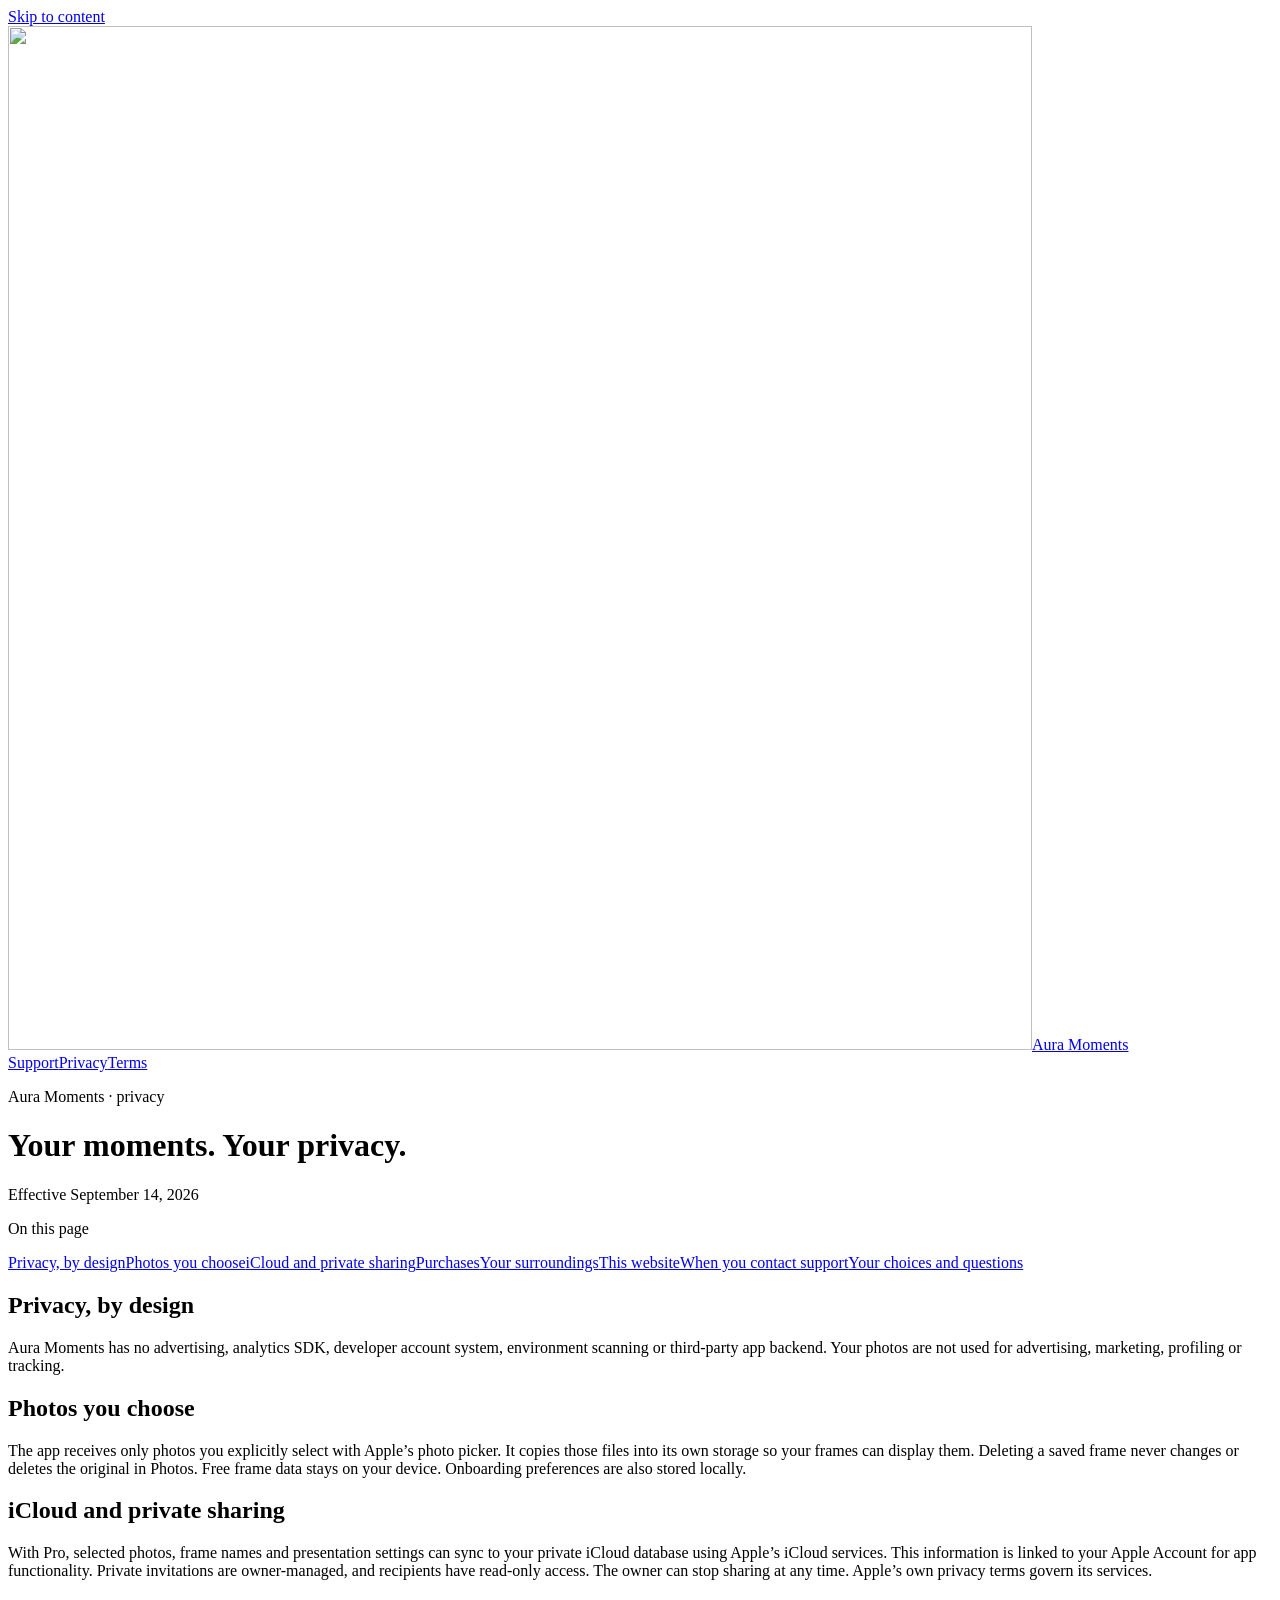
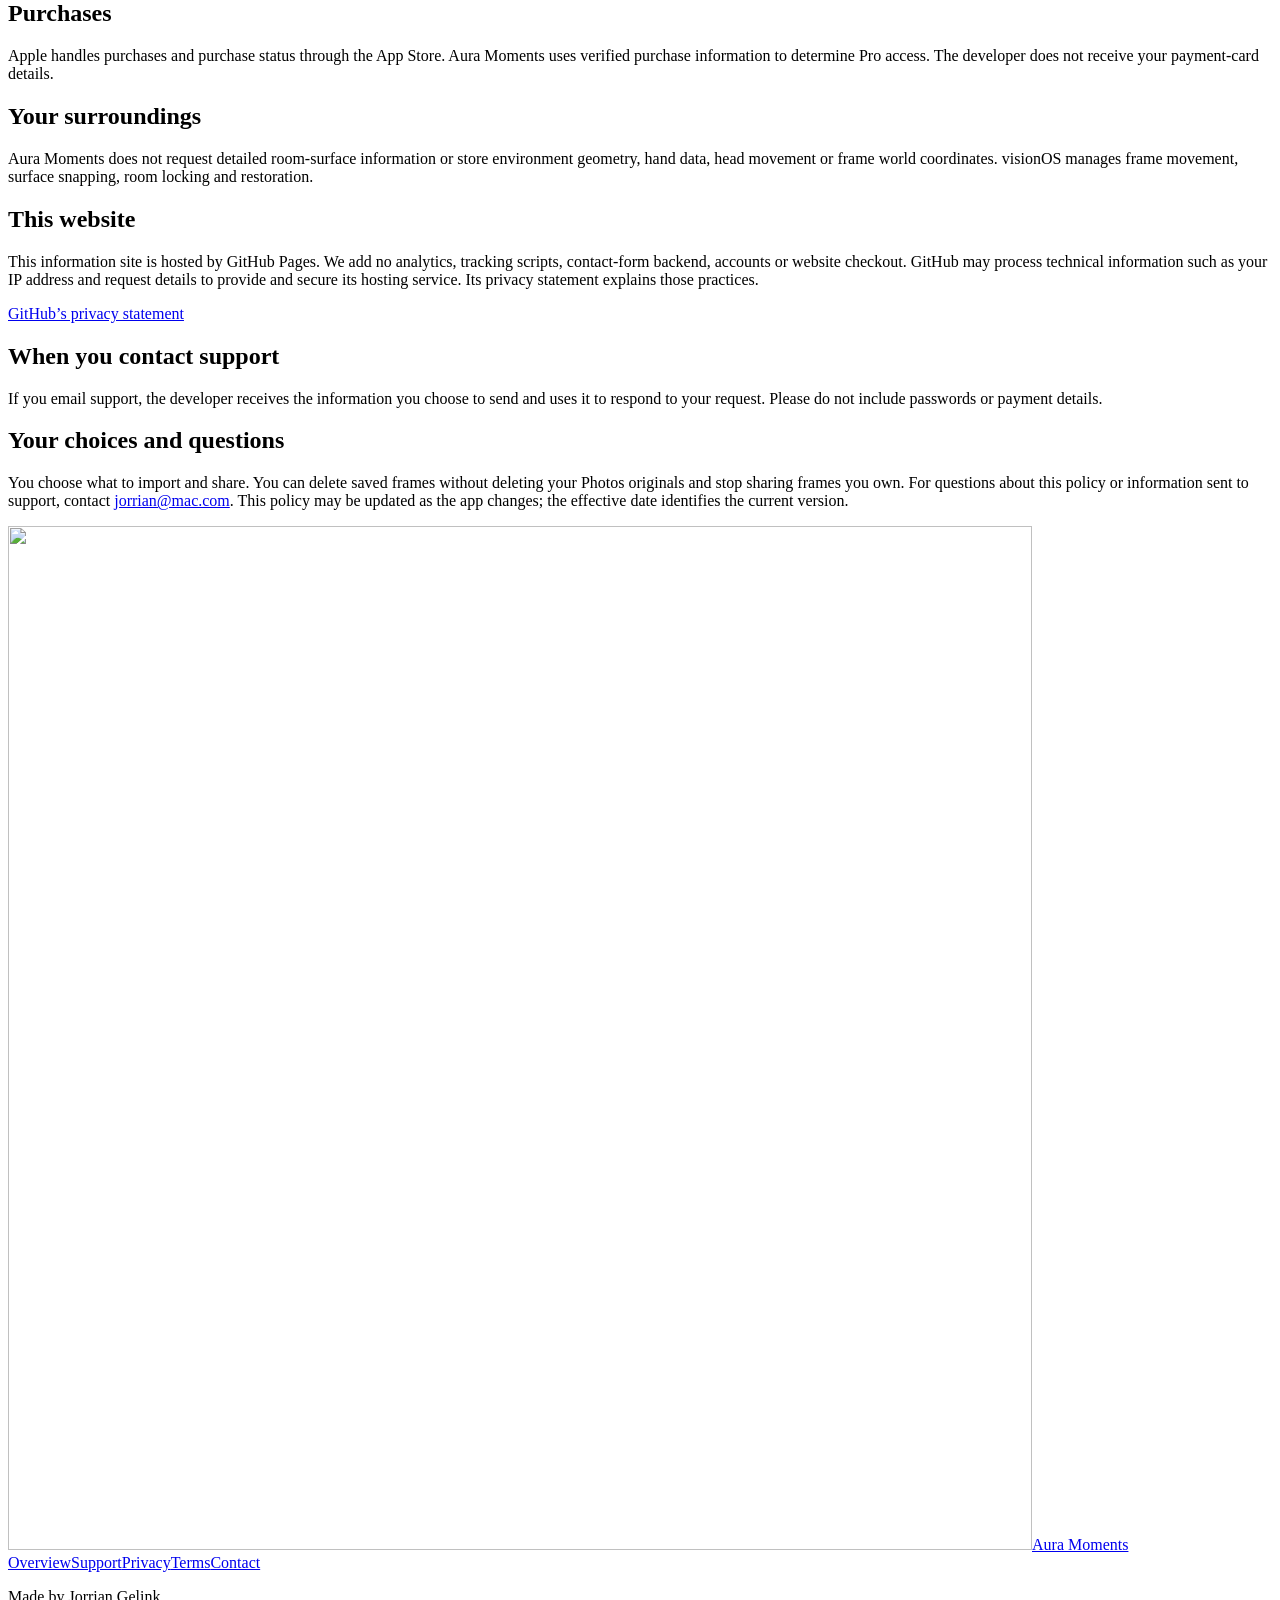
==== privacy/index.html @ 4bc5d70d "chore(website): publish Aura Moments static site Publish validated public website output. App source" ====
<!doctype html>
<html lang="en" data-page="privacy"><head><meta charset="UTF-8"/><meta name="viewport" content="width=device-width, initial-scale=1.0"/><title>Privacy — Aura Moments</title><meta name="description" content="How Aura Moments handles selected photos, iCloud, purchases and support, and how this website is hosted."/><link rel="canonical" href="https://jorrian.github.io/aura-moments/privacy/"/><link rel="icon" type="image/png" href="/aura-moments/favicon.png"/><meta name="theme-color" content="#205fab"/><meta property="og:title" content="Privacy — Aura Moments"/><meta property="og:description" content="How Aura Moments handles selected photos, iCloud, purchases and support, and how this website is hosted."/><meta property="og:type" content="website"/><meta property="og:url" content="https://jorrian.github.io/aura-moments/privacy/"/><meta property="og:image" content="https://jorrian.github.io/aura-moments/assets/hero.webp"/>  <script type="module" crossorigin src="/aura-moments/assets/main-CP3nWlXC.js"></script>
  <link rel="stylesheet" crossorigin href="/aura-moments/assets/main-Ce0JCA3a.css">
</head><body><div id="root"><link rel="preload" as="image" href="/aura-moments/assets/app-icon.png"/><a class="skip-link" href="#main">Skip to content</a><header class="header"><a class="brand" href="/aura-moments/" aria-label="Aura Moments home"><span class="brand-art"><img src="/aura-moments/assets/app-icon.png" width="1024" height="1024" alt=""/></span><span>Aura Moments</span></a><nav aria-label="Main navigation"><a href="/aura-moments/support/">Support</a><a href="/aura-moments/privacy/" aria-current="page">Privacy</a><a href="/aura-moments/terms/">Terms</a></nav></header><main id="main"><div class="document"><div class="document-heading"><p class="eyebrow">Aura Moments · <!-- -->privacy</p><h1>Your moments.
Your privacy.</h1><p>Effective <!-- -->September 14, 2026</p></div><div class="document-layout"><nav class="contents" aria-label="On this page"><p>On this page</p><a href="#overview">Privacy, by design</a><a href="#photos">Photos you choose</a><a href="#icloud">iCloud and private sharing</a><a href="#purchases">Purchases</a><a href="#space">Your surroundings</a><a href="#website">This website</a><a href="#support">When you contact support</a><a href="#choices">Your choices and questions</a></nav><div class="document-body"><section id="overview"><h2>Privacy, by design</h2><p>Aura Moments has no advertising, analytics SDK, developer account system, environment scanning or third-party app backend. Your photos are not used for advertising, marketing, profiling or tracking.</p></section><section id="photos"><h2>Photos you choose</h2><p>The app receives only photos you explicitly select with Apple’s photo picker. It copies those files into its own storage so your frames can display them. Deleting a saved frame never changes or deletes the original in Photos. Free frame data stays on your device. Onboarding preferences are also stored locally.</p></section><section id="icloud"><h2>iCloud and private sharing</h2><p>With Pro, selected photos, frame names and presentation settings can sync to your private iCloud database using Apple’s iCloud services. This information is linked to your Apple Account for app functionality. Private invitations are owner-managed, and recipients have read-only access. The owner can stop sharing at any time. Apple’s own privacy terms govern its services.</p></section><section id="purchases"><h2>Purchases</h2><p>Apple handles purchases and purchase status through the App Store. Aura Moments uses verified purchase information to determine Pro access. The developer does not receive your payment-card details.</p></section><section id="space"><h2>Your surroundings</h2><p>Aura Moments does not request detailed room-surface information or store environment geometry, hand data, head movement or frame world coordinates. visionOS manages frame movement, surface snapping, room locking and restoration.</p></section><section id="website"><h2>This website</h2><p>This information site is hosted by GitHub Pages. We add no analytics, tracking scripts, contact-form backend, accounts or website checkout. GitHub may process technical information such as your IP address and request details to provide and secure its hosting service. Its privacy statement explains those practices.</p><p><a href="https://docs.github.com/en/site-policy/privacy-policies/github-general-privacy-statement">GitHub’s privacy statement</a></p></section><section id="support"><h2>When you contact support</h2><p>If you email support, the developer receives the information you choose to send and uses it to respond to your request. Please do not include passwords or payment details.</p></section><section id="choices"><h2>Your choices and questions</h2><p>You choose what to import and share. You can delete saved frames without deleting your Photos originals and stop sharing frames you own. For questions about this policy or information sent to support, contact <a href="mailto:jorrian@mac.com">jorrian@mac.com</a>. This policy may be updated as the app changes; the effective date identifies the current version.</p></section></div></div></div></main><footer class="footer"><a class="brand" href="/aura-moments/" aria-label="Aura Moments home"><span class="brand-art"><img src="/aura-moments/assets/app-icon.png" width="1024" height="1024" alt=""/></span><span>Aura Moments</span></a><nav aria-label="Footer navigation"><a href="/aura-moments/">Overview</a><a href="/aura-moments/support/">Support</a><a href="/aura-moments/privacy/">Privacy</a><a href="/aura-moments/terms/">Terms</a><a href="mailto:jorrian@mac.com">Contact</a></nav><p>Made by Jorrian Gelink.</p></footer></div></body></html>
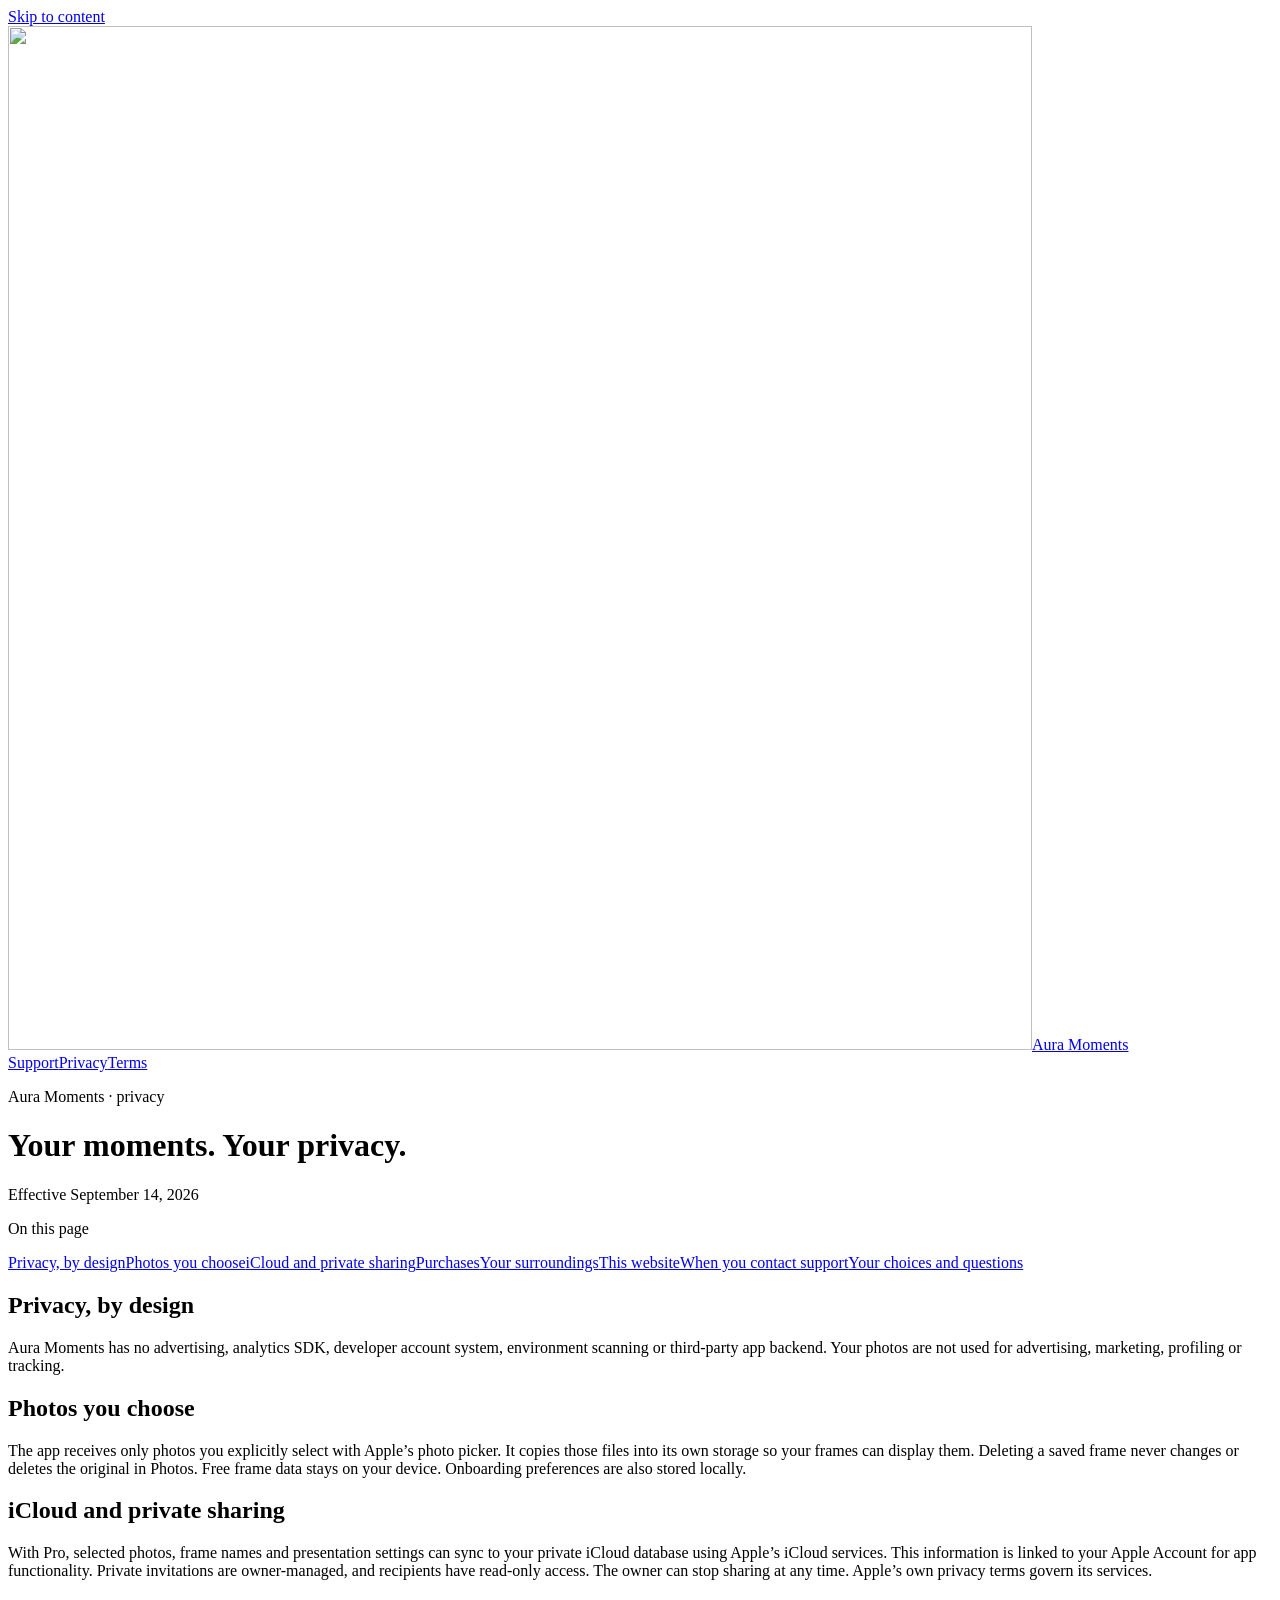
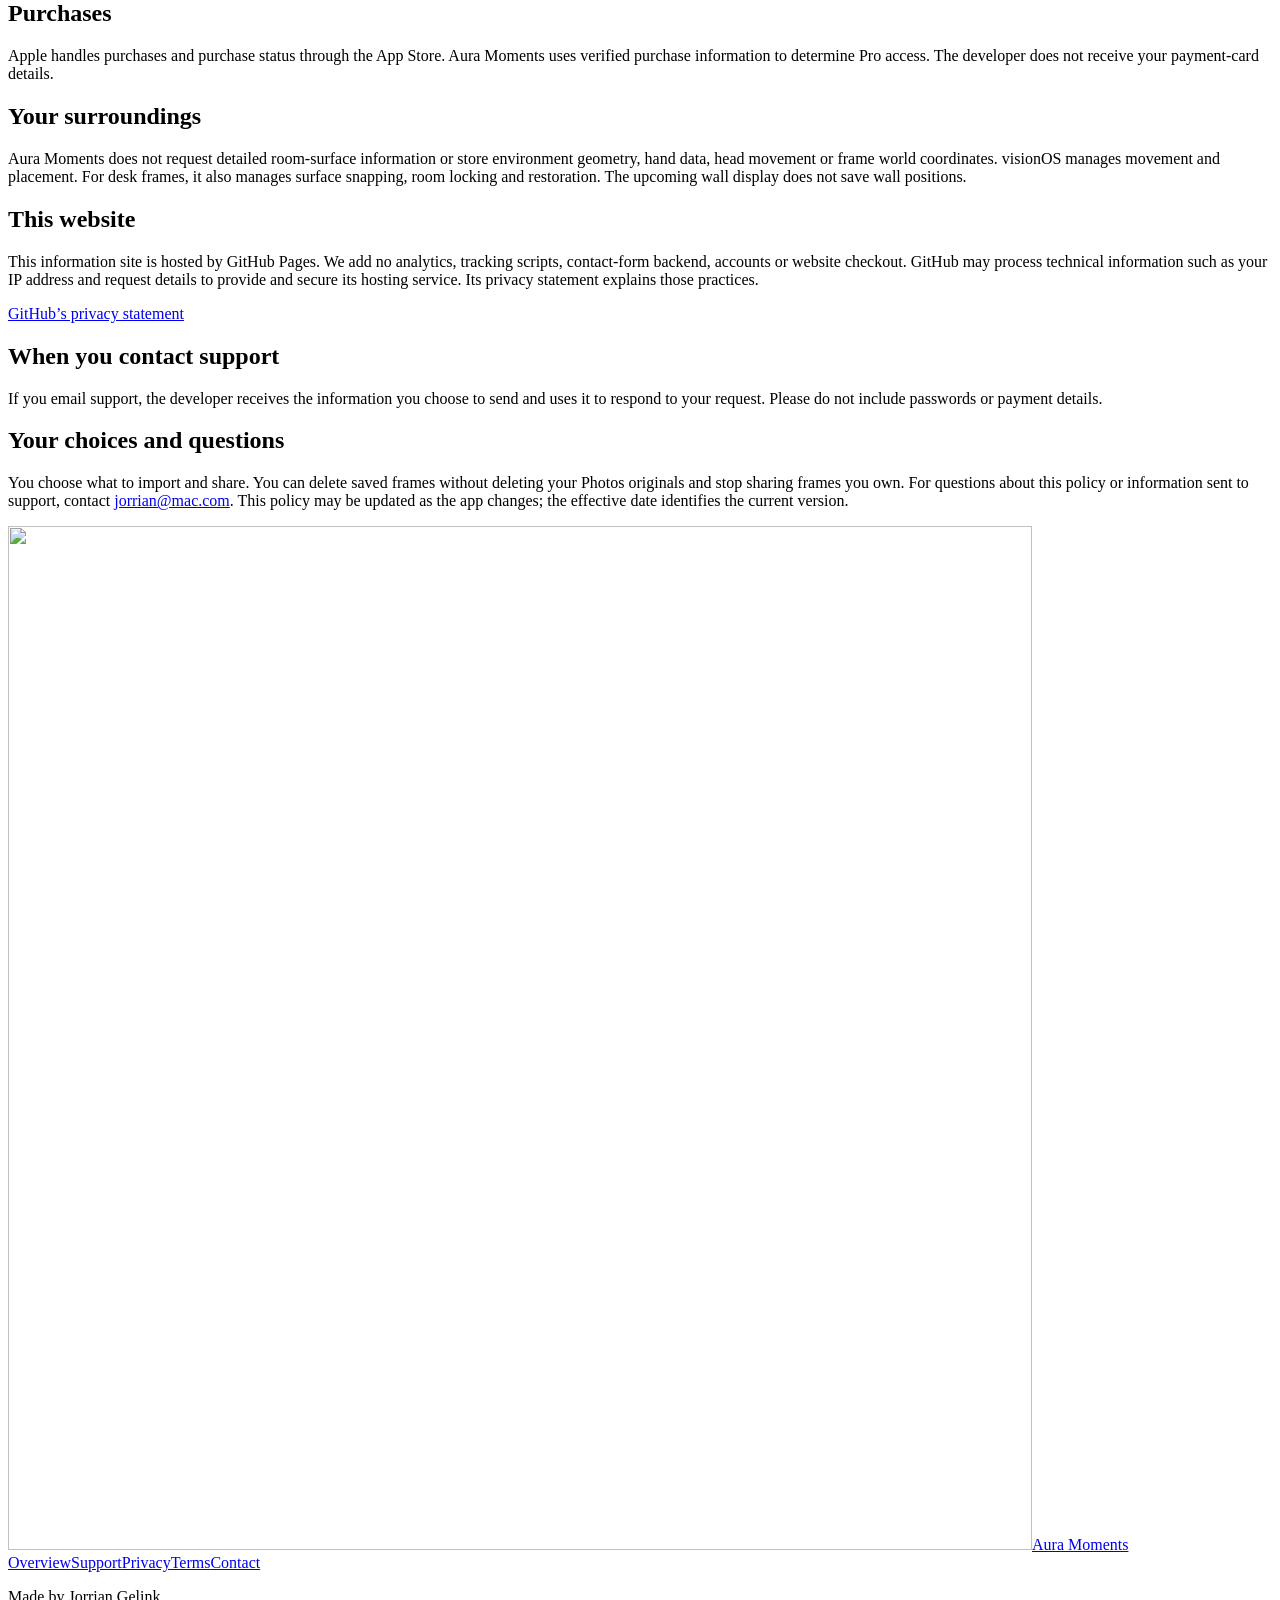
==== commit ad97f789: "chore(website): publish Aura Moments static site Publish validated public website output. App source" ====
--- a/privacy/index.html
+++ b/privacy/index.html
@@ -1,5 +1,5 @@
 <!doctype html>
-<html lang="en" data-page="privacy"><head><meta charset="UTF-8"/><meta name="viewport" content="width=device-width, initial-scale=1.0"/><title>Privacy — Aura Moments</title><meta name="description" content="How Aura Moments handles selected photos, iCloud, purchases and support, and how this website is hosted."/><link rel="canonical" href="https://jorrian.github.io/aura-moments/privacy/"/><link rel="icon" type="image/png" href="/aura-moments/favicon.png"/><meta name="theme-color" content="#205fab"/><meta property="og:title" content="Privacy — Aura Moments"/><meta property="og:description" content="How Aura Moments handles selected photos, iCloud, purchases and support, and how this website is hosted."/><meta property="og:type" content="website"/><meta property="og:url" content="https://jorrian.github.io/aura-moments/privacy/"/><meta property="og:image" content="https://jorrian.github.io/aura-moments/assets/hero.webp"/>  <script type="module" crossorigin src="/aura-moments/assets/main-CP3nWlXC.js"></script>
-  <link rel="stylesheet" crossorigin href="/aura-moments/assets/main-Ce0JCA3a.css">
+<html lang="en" data-page="privacy"><head><meta charset="UTF-8"/><meta name="viewport" content="width=device-width, initial-scale=1.0"/><title>Privacy — Aura Moments</title><meta name="description" content="How Aura Moments handles selected photos, iCloud, purchases and support, and how this website is hosted."/><link rel="canonical" href="https://jorrian.github.io/aura-moments/privacy/"/><link rel="icon" type="image/png" href="/aura-moments/favicon.png"/><meta name="theme-color" content="#205fab"/><meta property="og:title" content="Privacy — Aura Moments"/><meta property="og:description" content="How Aura Moments handles selected photos, iCloud, purchases and support, and how this website is hosted."/><meta property="og:type" content="website"/><meta property="og:url" content="https://jorrian.github.io/aura-moments/privacy/"/><meta property="og:image" content="https://jorrian.github.io/aura-moments/assets/hero.webp"/>  <script type="module" crossorigin src="/aura-moments/assets/main-B6caQygC.js"></script>
+  <link rel="stylesheet" crossorigin href="/aura-moments/assets/main-DoqbDvu3.css">
 </head><body><div id="root"><link rel="preload" as="image" href="/aura-moments/assets/app-icon.png"/><a class="skip-link" href="#main">Skip to content</a><header class="header"><a class="brand" href="/aura-moments/" aria-label="Aura Moments home"><span class="brand-art"><img src="/aura-moments/assets/app-icon.png" width="1024" height="1024" alt=""/></span><span>Aura Moments</span></a><nav aria-label="Main navigation"><a href="/aura-moments/support/">Support</a><a href="/aura-moments/privacy/" aria-current="page">Privacy</a><a href="/aura-moments/terms/">Terms</a></nav></header><main id="main"><div class="document"><div class="document-heading"><p class="eyebrow">Aura Moments · <!-- -->privacy</p><h1>Your moments.
-Your privacy.</h1><p>Effective <!-- -->September 14, 2026</p></div><div class="document-layout"><nav class="contents" aria-label="On this page"><p>On this page</p><a href="#overview">Privacy, by design</a><a href="#photos">Photos you choose</a><a href="#icloud">iCloud and private sharing</a><a href="#purchases">Purchases</a><a href="#space">Your surroundings</a><a href="#website">This website</a><a href="#support">When you contact support</a><a href="#choices">Your choices and questions</a></nav><div class="document-body"><section id="overview"><h2>Privacy, by design</h2><p>Aura Moments has no advertising, analytics SDK, developer account system, environment scanning or third-party app backend. Your photos are not used for advertising, marketing, profiling or tracking.</p></section><section id="photos"><h2>Photos you choose</h2><p>The app receives only photos you explicitly select with Apple’s photo picker. It copies those files into its own storage so your frames can display them. Deleting a saved frame never changes or deletes the original in Photos. Free frame data stays on your device. Onboarding preferences are also stored locally.</p></section><section id="icloud"><h2>iCloud and private sharing</h2><p>With Pro, selected photos, frame names and presentation settings can sync to your private iCloud database using Apple’s iCloud services. This information is linked to your Apple Account for app functionality. Private invitations are owner-managed, and recipients have read-only access. The owner can stop sharing at any time. Apple’s own privacy terms govern its services.</p></section><section id="purchases"><h2>Purchases</h2><p>Apple handles purchases and purchase status through the App Store. Aura Moments uses verified purchase information to determine Pro access. The developer does not receive your payment-card details.</p></section><section id="space"><h2>Your surroundings</h2><p>Aura Moments does not request detailed room-surface information or store environment geometry, hand data, head movement or frame world coordinates. visionOS manages frame movement, surface snapping, room locking and restoration.</p></section><section id="website"><h2>This website</h2><p>This information site is hosted by GitHub Pages. We add no analytics, tracking scripts, contact-form backend, accounts or website checkout. GitHub may process technical information such as your IP address and request details to provide and secure its hosting service. Its privacy statement explains those practices.</p><p><a href="https://docs.github.com/en/site-policy/privacy-policies/github-general-privacy-statement">GitHub’s privacy statement</a></p></section><section id="support"><h2>When you contact support</h2><p>If you email support, the developer receives the information you choose to send and uses it to respond to your request. Please do not include passwords or payment details.</p></section><section id="choices"><h2>Your choices and questions</h2><p>You choose what to import and share. You can delete saved frames without deleting your Photos originals and stop sharing frames you own. For questions about this policy or information sent to support, contact <a href="mailto:jorrian@mac.com">jorrian@mac.com</a>. This policy may be updated as the app changes; the effective date identifies the current version.</p></section></div></div></div></main><footer class="footer"><a class="brand" href="/aura-moments/" aria-label="Aura Moments home"><span class="brand-art"><img src="/aura-moments/assets/app-icon.png" width="1024" height="1024" alt=""/></span><span>Aura Moments</span></a><nav aria-label="Footer navigation"><a href="/aura-moments/">Overview</a><a href="/aura-moments/support/">Support</a><a href="/aura-moments/privacy/">Privacy</a><a href="/aura-moments/terms/">Terms</a><a href="mailto:jorrian@mac.com">Contact</a></nav><p>Made by Jorrian Gelink.</p></footer></div></body></html>
+Your privacy.</h1><p>Effective <!-- -->September 14, 2026</p></div><div class="document-layout"><nav class="contents" aria-label="On this page"><p>On this page</p><a href="#overview">Privacy, by design</a><a href="#photos">Photos you choose</a><a href="#icloud">iCloud and private sharing</a><a href="#purchases">Purchases</a><a href="#space">Your surroundings</a><a href="#website">This website</a><a href="#support">When you contact support</a><a href="#choices">Your choices and questions</a></nav><div class="document-body"><section id="overview"><h2>Privacy, by design</h2><p>Aura Moments has no advertising, analytics SDK, developer account system, environment scanning or third-party app backend. Your photos are not used for advertising, marketing, profiling or tracking.</p></section><section id="photos"><h2>Photos you choose</h2><p>The app receives only photos you explicitly select with Apple’s photo picker. It copies those files into its own storage so your frames can display them. Deleting a saved frame never changes or deletes the original in Photos. Free frame data stays on your device. Onboarding preferences are also stored locally.</p></section><section id="icloud"><h2>iCloud and private sharing</h2><p>With Pro, selected photos, frame names and presentation settings can sync to your private iCloud database using Apple’s iCloud services. This information is linked to your Apple Account for app functionality. Private invitations are owner-managed, and recipients have read-only access. The owner can stop sharing at any time. Apple’s own privacy terms govern its services.</p></section><section id="purchases"><h2>Purchases</h2><p>Apple handles purchases and purchase status through the App Store. Aura Moments uses verified purchase information to determine Pro access. The developer does not receive your payment-card details.</p></section><section id="space"><h2>Your surroundings</h2><p>Aura Moments does not request detailed room-surface information or store environment geometry, hand data, head movement or frame world coordinates. visionOS manages movement and placement. For desk frames, it also manages surface snapping, room locking and restoration. The upcoming wall display does not save wall positions.</p></section><section id="website"><h2>This website</h2><p>This information site is hosted by GitHub Pages. We add no analytics, tracking scripts, contact-form backend, accounts or website checkout. GitHub may process technical information such as your IP address and request details to provide and secure its hosting service. Its privacy statement explains those practices.</p><p><a href="https://docs.github.com/en/site-policy/privacy-policies/github-general-privacy-statement">GitHub’s privacy statement</a></p></section><section id="support"><h2>When you contact support</h2><p>If you email support, the developer receives the information you choose to send and uses it to respond to your request. Please do not include passwords or payment details.</p></section><section id="choices"><h2>Your choices and questions</h2><p>You choose what to import and share. You can delete saved frames without deleting your Photos originals and stop sharing frames you own. For questions about this policy or information sent to support, contact <a href="mailto:jorrian@mac.com">jorrian@mac.com</a>. This policy may be updated as the app changes; the effective date identifies the current version.</p></section></div></div></div></main><footer class="footer"><a class="brand" href="/aura-moments/" aria-label="Aura Moments home"><span class="brand-art"><img src="/aura-moments/assets/app-icon.png" width="1024" height="1024" alt=""/></span><span>Aura Moments</span></a><nav aria-label="Footer navigation"><a href="/aura-moments/">Overview</a><a href="/aura-moments/support/">Support</a><a href="/aura-moments/privacy/">Privacy</a><a href="/aura-moments/terms/">Terms</a><a href="mailto:jorrian@mac.com">Contact</a></nav><p>Made by Jorrian Gelink.</p></footer></div></body></html>
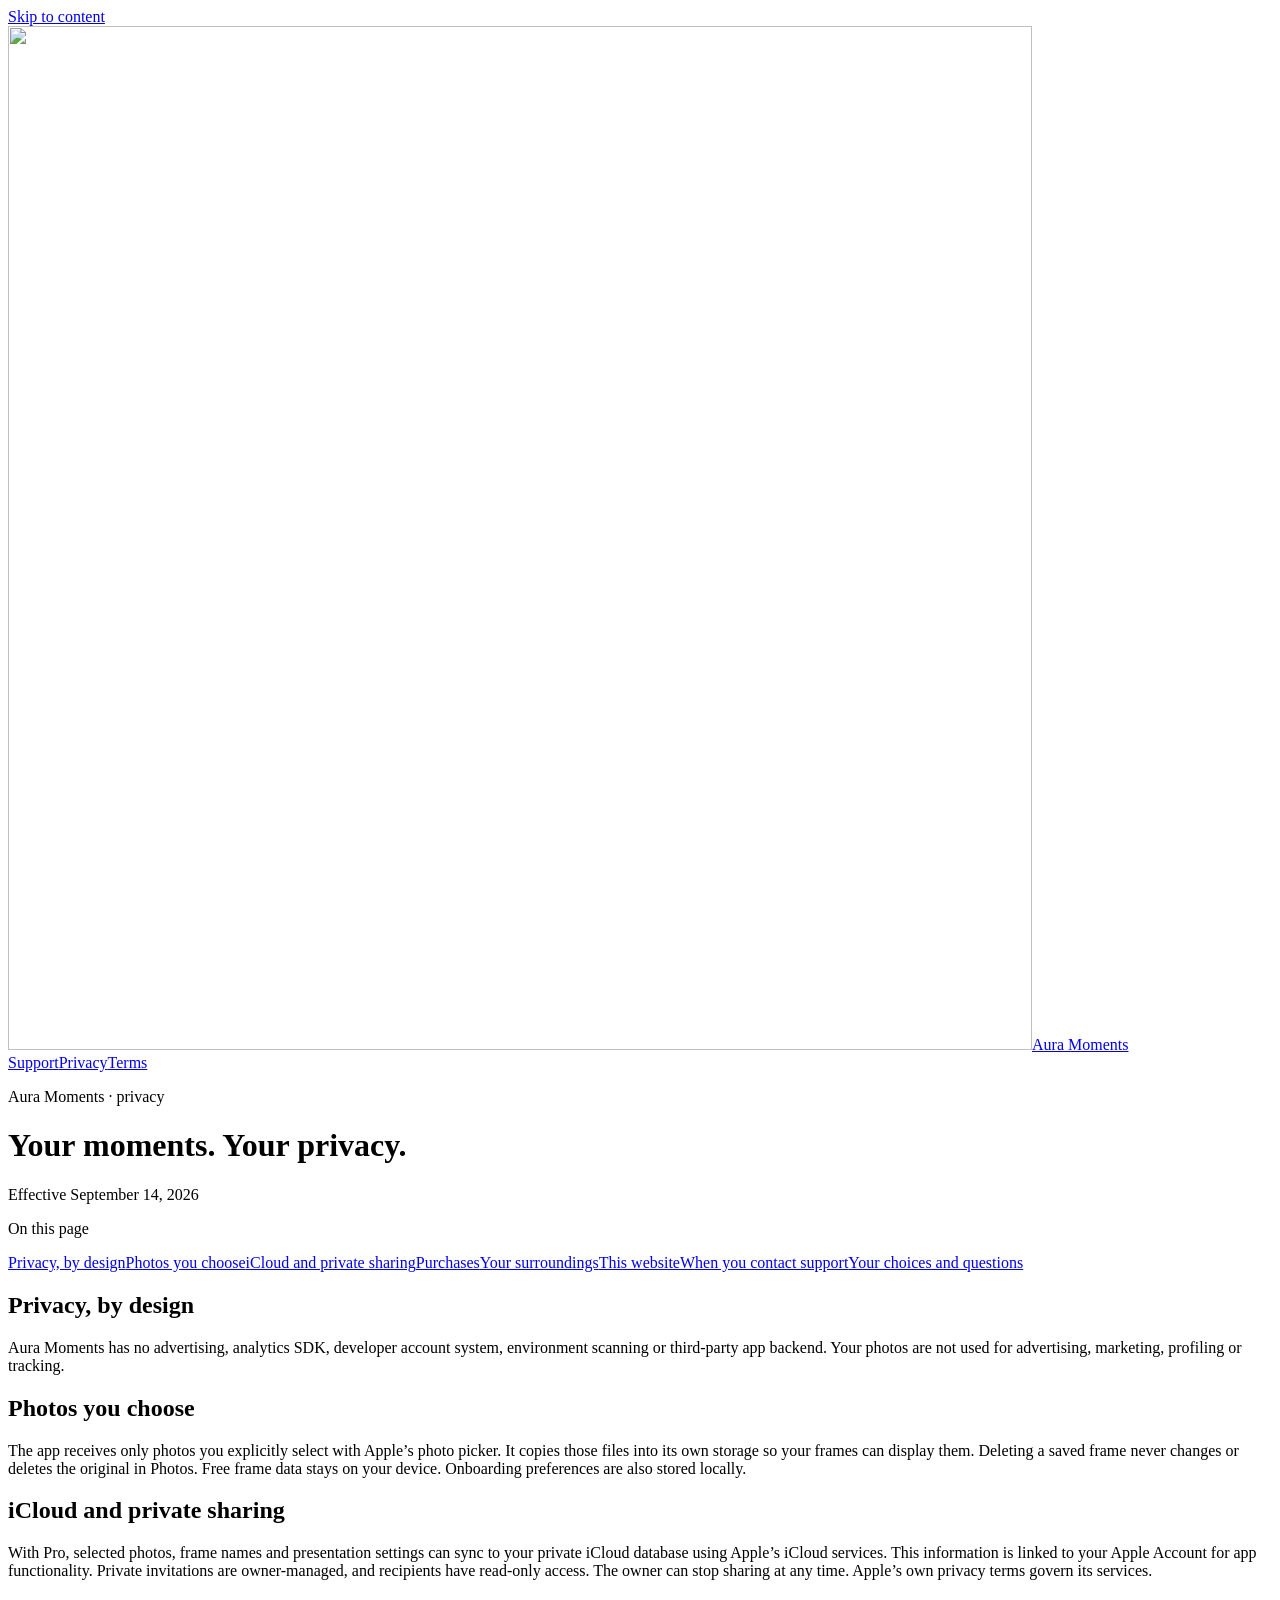
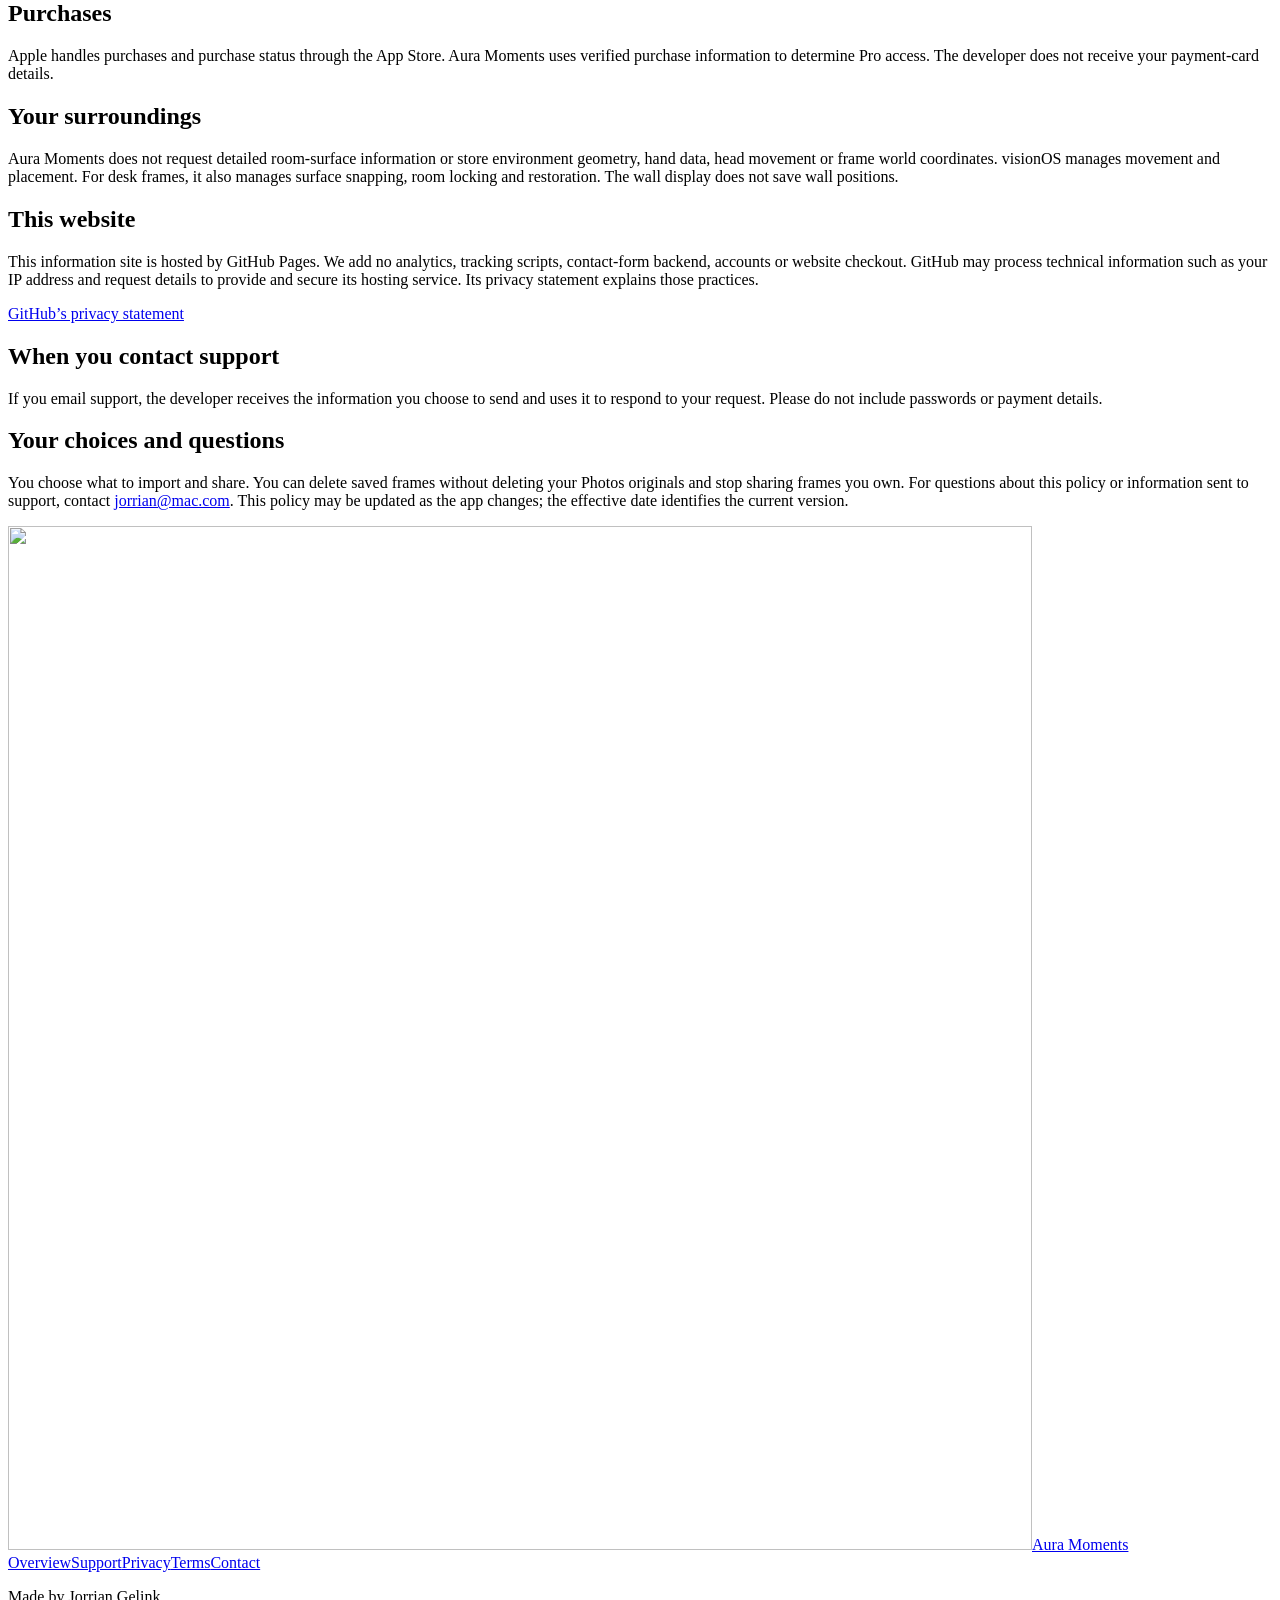
==== commit 77272f64: "chore(website): publish Aura Moments static site Publish validated public website output. App source" ====
--- a/privacy/index.html
+++ b/privacy/index.html
@@ -1,5 +1,5 @@
 <!doctype html>
-<html lang="en" data-page="privacy"><head><meta charset="UTF-8"/><meta name="viewport" content="width=device-width, initial-scale=1.0"/><title>Privacy — Aura Moments</title><meta name="description" content="How Aura Moments handles selected photos, iCloud, purchases and support, and how this website is hosted."/><link rel="canonical" href="https://jorrian.github.io/aura-moments/privacy/"/><link rel="icon" type="image/png" href="/aura-moments/favicon.png"/><meta name="theme-color" content="#205fab"/><meta property="og:title" content="Privacy — Aura Moments"/><meta property="og:description" content="How Aura Moments handles selected photos, iCloud, purchases and support, and how this website is hosted."/><meta property="og:type" content="website"/><meta property="og:url" content="https://jorrian.github.io/aura-moments/privacy/"/><meta property="og:image" content="https://jorrian.github.io/aura-moments/assets/hero.webp"/>  <script type="module" crossorigin src="/aura-moments/assets/main-B6caQygC.js"></script>
+<html lang="en" data-page="privacy"><head><meta charset="UTF-8"/><meta name="viewport" content="width=device-width, initial-scale=1.0"/><title>Privacy — Aura Moments</title><meta name="description" content="How Aura Moments handles selected photos, iCloud, purchases and support, and how this website is hosted."/><link rel="canonical" href="https://jorrian.github.io/aura-moments/privacy/"/><link rel="icon" type="image/png" href="/aura-moments/favicon.png"/><meta name="theme-color" content="#205fab"/><meta property="og:title" content="Privacy — Aura Moments"/><meta property="og:description" content="How Aura Moments handles selected photos, iCloud, purchases and support, and how this website is hosted."/><meta property="og:type" content="website"/><meta property="og:url" content="https://jorrian.github.io/aura-moments/privacy/"/><meta property="og:image" content="https://jorrian.github.io/aura-moments/assets/hero.webp"/>  <script type="module" crossorigin src="/aura-moments/assets/main-CwyZ_htc.js"></script>
   <link rel="stylesheet" crossorigin href="/aura-moments/assets/main-DoqbDvu3.css">
 </head><body><div id="root"><link rel="preload" as="image" href="/aura-moments/assets/app-icon.png"/><a class="skip-link" href="#main">Skip to content</a><header class="header"><a class="brand" href="/aura-moments/" aria-label="Aura Moments home"><span class="brand-art"><img src="/aura-moments/assets/app-icon.png" width="1024" height="1024" alt=""/></span><span>Aura Moments</span></a><nav aria-label="Main navigation"><a href="/aura-moments/support/">Support</a><a href="/aura-moments/privacy/" aria-current="page">Privacy</a><a href="/aura-moments/terms/">Terms</a></nav></header><main id="main"><div class="document"><div class="document-heading"><p class="eyebrow">Aura Moments · <!-- -->privacy</p><h1>Your moments.
-Your privacy.</h1><p>Effective <!-- -->September 14, 2026</p></div><div class="document-layout"><nav class="contents" aria-label="On this page"><p>On this page</p><a href="#overview">Privacy, by design</a><a href="#photos">Photos you choose</a><a href="#icloud">iCloud and private sharing</a><a href="#purchases">Purchases</a><a href="#space">Your surroundings</a><a href="#website">This website</a><a href="#support">When you contact support</a><a href="#choices">Your choices and questions</a></nav><div class="document-body"><section id="overview"><h2>Privacy, by design</h2><p>Aura Moments has no advertising, analytics SDK, developer account system, environment scanning or third-party app backend. Your photos are not used for advertising, marketing, profiling or tracking.</p></section><section id="photos"><h2>Photos you choose</h2><p>The app receives only photos you explicitly select with Apple’s photo picker. It copies those files into its own storage so your frames can display them. Deleting a saved frame never changes or deletes the original in Photos. Free frame data stays on your device. Onboarding preferences are also stored locally.</p></section><section id="icloud"><h2>iCloud and private sharing</h2><p>With Pro, selected photos, frame names and presentation settings can sync to your private iCloud database using Apple’s iCloud services. This information is linked to your Apple Account for app functionality. Private invitations are owner-managed, and recipients have read-only access. The owner can stop sharing at any time. Apple’s own privacy terms govern its services.</p></section><section id="purchases"><h2>Purchases</h2><p>Apple handles purchases and purchase status through the App Store. Aura Moments uses verified purchase information to determine Pro access. The developer does not receive your payment-card details.</p></section><section id="space"><h2>Your surroundings</h2><p>Aura Moments does not request detailed room-surface information or store environment geometry, hand data, head movement or frame world coordinates. visionOS manages movement and placement. For desk frames, it also manages surface snapping, room locking and restoration. The upcoming wall display does not save wall positions.</p></section><section id="website"><h2>This website</h2><p>This information site is hosted by GitHub Pages. We add no analytics, tracking scripts, contact-form backend, accounts or website checkout. GitHub may process technical information such as your IP address and request details to provide and secure its hosting service. Its privacy statement explains those practices.</p><p><a href="https://docs.github.com/en/site-policy/privacy-policies/github-general-privacy-statement">GitHub’s privacy statement</a></p></section><section id="support"><h2>When you contact support</h2><p>If you email support, the developer receives the information you choose to send and uses it to respond to your request. Please do not include passwords or payment details.</p></section><section id="choices"><h2>Your choices and questions</h2><p>You choose what to import and share. You can delete saved frames without deleting your Photos originals and stop sharing frames you own. For questions about this policy or information sent to support, contact <a href="mailto:jorrian@mac.com">jorrian@mac.com</a>. This policy may be updated as the app changes; the effective date identifies the current version.</p></section></div></div></div></main><footer class="footer"><a class="brand" href="/aura-moments/" aria-label="Aura Moments home"><span class="brand-art"><img src="/aura-moments/assets/app-icon.png" width="1024" height="1024" alt=""/></span><span>Aura Moments</span></a><nav aria-label="Footer navigation"><a href="/aura-moments/">Overview</a><a href="/aura-moments/support/">Support</a><a href="/aura-moments/privacy/">Privacy</a><a href="/aura-moments/terms/">Terms</a><a href="mailto:jorrian@mac.com">Contact</a></nav><p>Made by Jorrian Gelink.</p></footer></div></body></html>
+Your privacy.</h1><p>Effective <!-- -->September 14, 2026</p></div><div class="document-layout"><nav class="contents" aria-label="On this page"><p>On this page</p><a href="#overview">Privacy, by design</a><a href="#photos">Photos you choose</a><a href="#icloud">iCloud and private sharing</a><a href="#purchases">Purchases</a><a href="#space">Your surroundings</a><a href="#website">This website</a><a href="#support">When you contact support</a><a href="#choices">Your choices and questions</a></nav><div class="document-body"><section id="overview"><h2>Privacy, by design</h2><p>Aura Moments has no advertising, analytics SDK, developer account system, environment scanning or third-party app backend. Your photos are not used for advertising, marketing, profiling or tracking.</p></section><section id="photos"><h2>Photos you choose</h2><p>The app receives only photos you explicitly select with Apple’s photo picker. It copies those files into its own storage so your frames can display them. Deleting a saved frame never changes or deletes the original in Photos. Free frame data stays on your device. Onboarding preferences are also stored locally.</p></section><section id="icloud"><h2>iCloud and private sharing</h2><p>With Pro, selected photos, frame names and presentation settings can sync to your private iCloud database using Apple’s iCloud services. This information is linked to your Apple Account for app functionality. Private invitations are owner-managed, and recipients have read-only access. The owner can stop sharing at any time. Apple’s own privacy terms govern its services.</p></section><section id="purchases"><h2>Purchases</h2><p>Apple handles purchases and purchase status through the App Store. Aura Moments uses verified purchase information to determine Pro access. The developer does not receive your payment-card details.</p></section><section id="space"><h2>Your surroundings</h2><p>Aura Moments does not request detailed room-surface information or store environment geometry, hand data, head movement or frame world coordinates. visionOS manages movement and placement. For desk frames, it also manages surface snapping, room locking and restoration. The wall display does not save wall positions.</p></section><section id="website"><h2>This website</h2><p>This information site is hosted by GitHub Pages. We add no analytics, tracking scripts, contact-form backend, accounts or website checkout. GitHub may process technical information such as your IP address and request details to provide and secure its hosting service. Its privacy statement explains those practices.</p><p><a href="https://docs.github.com/en/site-policy/privacy-policies/github-general-privacy-statement">GitHub’s privacy statement</a></p></section><section id="support"><h2>When you contact support</h2><p>If you email support, the developer receives the information you choose to send and uses it to respond to your request. Please do not include passwords or payment details.</p></section><section id="choices"><h2>Your choices and questions</h2><p>You choose what to import and share. You can delete saved frames without deleting your Photos originals and stop sharing frames you own. For questions about this policy or information sent to support, contact <a href="mailto:jorrian@mac.com">jorrian@mac.com</a>. This policy may be updated as the app changes; the effective date identifies the current version.</p></section></div></div></div></main><footer class="footer"><a class="brand" href="/aura-moments/" aria-label="Aura Moments home"><span class="brand-art"><img src="/aura-moments/assets/app-icon.png" width="1024" height="1024" alt=""/></span><span>Aura Moments</span></a><nav aria-label="Footer navigation"><a href="/aura-moments/">Overview</a><a href="/aura-moments/support/">Support</a><a href="/aura-moments/privacy/">Privacy</a><a href="/aura-moments/terms/">Terms</a><a href="mailto:jorrian@mac.com">Contact</a></nav><p>Made by Jorrian Gelink.</p></footer></div></body></html>
